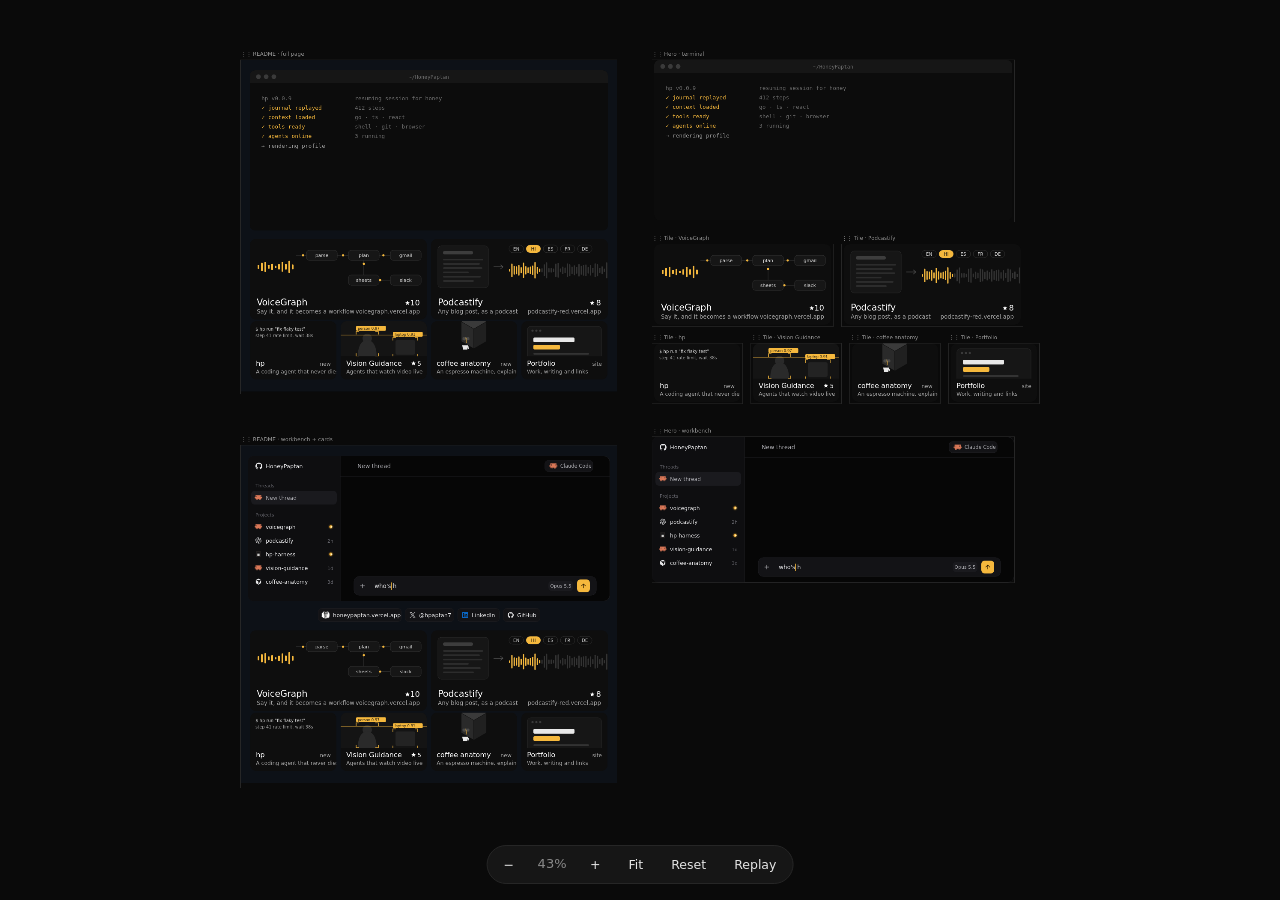
==== studio/canvas.html @ c6b755b9 "Add the profile studio and build scripts" ====
<!doctype html>
<html lang="en">
<head>
<meta charset="utf-8">
<meta name="viewport" content="width=device-width,initial-scale=1">
<title>Profile Studio</title>
<style>
:root{--bg:#0a0a0a;--fg:#e5e5e5;--soft:#8a8a8a;--edge:#262626;--ctl:#161616;--focus:#f5b83d}
html,body{margin:0;height:100%;background:var(--bg);color:var(--fg);font:13px/1.4 Geist,Inter,system-ui,sans-serif;overscroll-behavior-x:none;overflow:hidden}
#view{position:fixed;inset:0;overflow:hidden;cursor:default;touch-action:none;overscroll-behavior:none;outline:none}
#world{position:absolute;left:0;top:0;transform-origin:0 0;will-change:transform}
.item{position:absolute}
.bar{display:flex;align-items:center;gap:6px;height:28px}
.name{all:unset;cursor:default;color:var(--soft);font-size:12.5px;padding:2px 4px;border-radius:4px}
.name:hover,.name:focus-visible{color:var(--fg)}
.name:focus-visible,.grip:focus-visible,.tools button:focus-visible{outline:2px solid var(--focus);outline-offset:2px}
.copied{color:var(--focus);font-size:12px}
.grip{all:unset;cursor:default;color:var(--soft);width:18px;height:18px;display:grid;place-items:center;border-radius:4px;font-size:14px;letter-spacing:-2px}
.grip:hover{color:var(--fg);background:var(--ctl)}
.frame{outline:1px solid var(--edge);display:block}
.frame img{display:block}
.frame a{display:block;cursor:pointer}
.gh .row a{display:inline-block;cursor:pointer}
.gh .chips{line-height:0;margin:12px 0 0}
.gh .chips a{display:inline-block;cursor:pointer}
.gh .chips img{display:inline-block}
.gh{background:#0d1117;padding:24px 16px;box-sizing:border-box;font:14px/1.5 -apple-system,'Segoe UI',Helvetica,Arial,sans-serif;color:#e6edf3}
.gh p{text-align:center;margin:16px 0}
.gh a{color:#4493f8;text-decoration:underline}
.gh .row{display:flex;flex-wrap:wrap;justify-content:center;line-height:0}
.gh .row img{display:inline-block}
.tools{position:fixed;left:50%;bottom:16px;transform:translateX(-50%);display:flex;gap:4px;align-items:center;background:var(--ctl);border:1px solid var(--edge);border-radius:999px;padding:4px}
.tools button{all:unset;cursor:default;padding:6px 12px;border-radius:999px;color:var(--fg);font-size:12.5px}
.tools button:hover{background:#222}
.tools output{min-width:44px;text-align:center;color:var(--soft);font-variant-numeric:tabular-nums}
.sr{position:absolute;width:1px;height:1px;overflow:hidden;clip:rect(0 0 0 0)}
.fallback{user-select:text;cursor:text;color:var(--fg);background:var(--ctl);padding:2px 6px;border-radius:4px}
</style>
</head>
<body>
<div id="view" tabindex="0" aria-label="Profile canvas. Drag empty space or use arrow keys to pan, plus and minus to zoom, F to fit, 0 to reset.">
  <div id="world"></div>
</div>
<div class="tools" role="toolbar" aria-label="Canvas controls">
  <button id="zout" aria-label="Zoom out">−</button><output id="zval">100%</output><button id="zin" aria-label="Zoom in">+</button>
  <button id="fit">Fit</button><button id="reset">Reset</button><button id="replay">Replay</button>
</div>
<p id="hint" class="sr">Press arrow keys to move this item. Hold Shift for bigger steps.</p>
<div id="live" class="sr" aria-live="polite"></div>
<script src="icons.js"></script>
<script src="metrics.js"></script>
<script src="profile.js"></script>
<script>
const P = window.Profile;
const svgUrl = (s) => URL.createObjectURL(new Blob([s], { type: 'image/svg+xml' }));

const ASSETS = {};
function buildAssets() {
  Object.values(ASSETS).forEach(URL.revokeObjectURL);
  ASSETS.hero = svgUrl(P.hero());
  ASSETS.workbench = svgUrl(P.workbench());
  P.CONFIG.tiles.forEach((it) => (ASSETS[it.id] = svgUrl(P.tile(it))));
  P.CONFIG.links.forEach((l) => (ASSETS[P.chipFile(l)] = svgUrl(P.linkChip(l))));
}

function imgPreview(key, w, h, href) {
  const img = () => `<img src="${ASSETS[key]}" width="${w}" height="${h}" alt="">`;
  return href ? () => `<a href="${href}" target="_blank" rel="noopener">${img()}</a>` : img;
}

const ext = (href, inner, cls = '') => `<a href="${href}" target="_blank" rel="noopener"${cls}>${inner}</a>`;

function readmePreview(heroKey, withChips) {
  return () => {
    const c = P.CONFIG;
    const hero = heroKey === 'workbench' ? ext(c.home, `<img src="${ASSETS.workbench}" width="846" alt="">`) : `<img src="${ASSETS.hero}" width="846" alt="">`;
    const chips = withChips ? `<p class="chips">${c.links.map((l) => ext(l[1], `<img src="${ASSETS[P.chipFile(l)]}" height="40" alt="${l[0]}">`)).join('')}</p>` : '';
    const tiles = c.tiles.map((it) => ext(it.href, `<img src="${ASSETS[it.id]}" width="${P.SIZES[it.size].w}" alt="">`)).join('');
    return `<div class="gh" style="width:878px">${hero}${chips}<div class="row" style="margin-top:16px">${tiles}</div></div>`;
  };
}

const TILE_X = 960, TILE_Y = 430;
const REGISTRY = [
  { id: 'readme', name: 'README · full page', w: 878, h: 780, x: 0, y: 0, render: readmePreview('hero', false) },
  { id: 'readme-workbench', name: 'README · workbench + cards', w: 878, h: 800, x: 0, y: 900, render: readmePreview('workbench', true) },
  { id: 'hero', name: 'Hero · terminal', w: 846, h: 378, x: TILE_X, y: 0, render: imgPreview('hero', 846, 378) },
  { id: 'hero-workbench', name: 'Hero · workbench', w: 846, h: 340, x: TILE_X, y: 880, render: imgPreview('workbench', 846, 340, P.CONFIG.home) },
  ...P.CONFIG.tiles.map((it, i) => {
    const s = P.SIZES[it.size], bigCount = P.CONFIG.tiles.filter((t) => t.size === 'big').length;
    const x = it.size === 'big' ? TILE_X + i * 443 : TILE_X + (i - bigCount) * 231;
    const y = it.size === 'big' ? TILE_Y : TILE_Y + 232;
    return { id: `tile-${it.id}`, name: `Tile · ${it.name}`, w: s.w, h: s.h, x, y, render: imgPreview(it.id, s.w, s.h, it.href) };
  }),
];

const KEY = 'honey-profile-studio:canvas';
const VERSION = 1;
const LIM = { pos: 20000, zMin: 0.1, zMax: 4 };
const finite = (n, lim) => typeof n === 'number' && Number.isFinite(n) && Math.abs(n) <= lim;
const clampZ = (z) => Math.min(LIM.zMax, Math.max(LIM.zMin, z));

function load() {
  try {
    const raw = localStorage.getItem(KEY);
    if (!raw || raw.length > 20000) return null;
    const d = JSON.parse(raw);
    if (!d || d.v !== VERSION) return null;
    const cam = d.cam && finite(d.cam.x, LIM.pos * 4) && finite(d.cam.y, LIM.pos * 4) && finite(d.cam.z, LIM.zMax) && d.cam.z >= LIM.zMin ? d.cam : null;
    const pos = {};
    for (const it of REGISTRY) {
      const p = d.pos && d.pos[it.id];
      if (Array.isArray(p) && finite(p[0], LIM.pos) && finite(p[1], LIM.pos)) pos[it.id] = [p[0], p[1]];
    }
    return { cam, pos };
  } catch { return null; }
}

const saved = load();
const cam = saved?.cam ? { ...saved.cam } : { x: 40, y: 40, z: 1 };
const pos = Object.fromEntries(REGISTRY.map((it) => [it.id, saved?.pos[it.id] ?? [it.x, it.y]]));

let saveTimer = 0;
function save() {
  clearTimeout(saveTimer);
  saveTimer = setTimeout(flush, 300);
}
function flush() {
  clearTimeout(saveTimer);
  try { localStorage.setItem(KEY, JSON.stringify({ v: VERSION, cam, pos })); } catch {}
}

const view = document.getElementById('view');
const world = document.getElementById('world');
const zval = document.getElementById('zval');
const live = document.getElementById('live');
const nodes = {};

let frame = 0;
function paint() {
  if (frame) return;
  frame = requestAnimationFrame(() => {
    frame = 0;
    world.style.transform = `translate(${cam.x}px,${cam.y}px) scale(${cam.z})`;
    zval.textContent = `${Math.round(cam.z * 100)}%`;
  });
}

function placeItem(id) {
  const [x, y] = pos[id];
  nodes[id].style.transform = `translate(${x}px,${y - 28}px)`;
}

function mount() {
  buildAssets();
  for (const it of REGISTRY) {
    const el = document.createElement('div');
    el.className = 'item';
    el.dataset.id = it.id;
    el.innerHTML = `<div class="bar"><button class="grip" aria-label="Move ${it.name}" aria-describedby="hint">⋮⋮</button><button class="name" title="Click to copy name">${it.name}</button><span class="copied" hidden>Copied</span></div><div class="frame" style="width:${it.w}px;min-height:${it.h}px">${it.render()}</div>`;
    world.appendChild(el);
    nodes[it.id] = el;
    placeItem(it.id);
    wireItem(it, el);
  }
}

function replay() {
  buildAssets();
  for (const it of REGISTRY) nodes[it.id].querySelector('.frame').innerHTML = it.render();
}

async function copyName(it, el) {
  const flag = el.querySelector('.copied');
  try {
    if (!navigator.clipboard) throw new Error('no clipboard');
    await navigator.clipboard.writeText(it.name);
    flag.hidden = false;
    live.textContent = `Copied ${it.name}`;
    setTimeout(() => (flag.hidden = true), 1200);
  } catch {
    flag.hidden = false;
    flag.className = 'fallback';
    flag.textContent = it.name;
    const r = document.createRange();
    r.selectNodeContents(flag);
    getSelection().removeAllRanges();
    getSelection().addRange(r);
  }
}

let panned = false;
function wireItem(it, el) {
  const grip = el.querySelector('.grip');
  const name = el.querySelector('.name');
  name.addEventListener('click', (e) => { if (panned) { e.preventDefault(); return; } copyName(it, el); });
  grip.addEventListener('keydown', (e) => {
    const step = e.shiftKey ? 50 : 10;
    const d = { ArrowLeft: [-step, 0], ArrowRight: [step, 0], ArrowUp: [0, -step], ArrowDown: [0, step] }[e.key];
    if (!d) return;
    e.preventDefault();
    e.stopPropagation();
    pos[it.id] = [pos[it.id][0] + d[0], pos[it.id][1] + d[1]].map((v) => Math.max(-LIM.pos, Math.min(LIM.pos, v)));
    placeItem(it.id);
    save();
  });
  grip.addEventListener('pointerdown', (e) => {
    if (e.button !== 0 || spaceHeld || pointers.size) return;
    e.stopPropagation();
    grip.setPointerCapture(e.pointerId);
    const start = [e.clientX, e.clientY], from = [...pos[it.id]];
    const move = (ev) => {
      pos[it.id] = [from[0] + (ev.clientX - start[0]) / cam.z, from[1] + (ev.clientY - start[1]) / cam.z].map((v) => Math.max(-LIM.pos, Math.min(LIM.pos, v)));
      placeItem(it.id);
    };
    const end = () => {
      grip.removeEventListener('pointermove', move);
      grip.removeEventListener('pointerup', end);
      grip.removeEventListener('pointercancel', end);
      grip.removeEventListener('lostpointercapture', end);
      save();
    };
    grip.addEventListener('pointermove', move);
    grip.addEventListener('pointerup', end);
    grip.addEventListener('pointercancel', end);
    grip.addEventListener('lostpointercapture', end);
  });
}

function zoomAt(sx, sy, z) {
  const nz = clampZ(z);
  cam.x = sx - ((sx - cam.x) * nz) / cam.z;
  cam.y = sy - ((sy - cam.y) * nz) / cam.z;
  cam.z = nz;
  paint();
  save();
}
const zoomCenter = (f) => zoomAt(view.clientWidth / 2, view.clientHeight / 2, cam.z * f);

function bounds() {
  let x0 = Infinity, y0 = Infinity, x1 = -Infinity, y1 = -Infinity;
  for (const it of REGISTRY) {
    const el = nodes[it.id], [x, y] = pos[it.id];
    x0 = Math.min(x0, x); y0 = Math.min(y0, y - 28);
    x1 = Math.max(x1, x + el.offsetWidth); y1 = Math.max(y1, y - 28 + el.offsetHeight);
  }
  return { x0, y0, x1, y1 };
}
function fitAll() {
  const b = bounds(), pad = 48, W = view.clientWidth, H = view.clientHeight - 64;
  const z = clampZ(Math.min((W - pad * 2) / (b.x1 - b.x0), (H - pad * 2) / (b.y1 - b.y0)));
  cam.z = z;
  cam.x = (W - (b.x1 - b.x0) * z) / 2 - b.x0 * z;
  cam.y = (H - (b.y1 - b.y0) * z) / 2 - b.y0 * z;
  paint();
  save();
}
function resetCam() { cam.x = 40; cam.y = 40; cam.z = 1; paint(); save(); }

let spaceHeld = false;
const editable = (el) => el && (el.isContentEditable || /^(INPUT|TEXTAREA|SELECT|BUTTON)$/.test(el.tagName));
addEventListener('keydown', (e) => {
  if (e.code === 'Space' && !editable(document.activeElement)) { spaceHeld = true; e.preventDefault(); }
});
addEventListener('keyup', (e) => { if (e.code === 'Space') spaceHeld = false; });
const clearHeld = () => { spaceHeld = false; endPan(); };
addEventListener('blur', clearHeld);
document.addEventListener('visibilitychange', () => { if (document.hidden) { clearHeld(); flush(); } });
addEventListener('pagehide', flush);

view.addEventListener('keydown', (e) => {
  if (e.target !== view) return;
  const k = e.key, s = e.shiftKey ? 200 : 60;
  const pan = { ArrowLeft: [s, 0], ArrowRight: [-s, 0], ArrowUp: [0, s], ArrowDown: [0, -s] }[k];
  if (pan) { cam.x += pan[0]; cam.y += pan[1]; paint(); save(); e.preventDefault(); }
  else if (k === '+' || k === '=') zoomCenter(1.2);
  else if (k === '-') zoomCenter(1 / 1.2);
  else if (k === '0') resetCam();
  else if (k === 'f' || k === 'F') fitAll();
});

const pointers = new Map();
let pan = null, pinch = null;
function endPan() {
  if (pan) { try { view.releasePointerCapture(pan.id); } catch {} pan = null; save(); }
  pinch = null;
  pointers.clear();
  setTimeout(() => (panned = false), 0);
}
const empty = (t) => t === view || t === world || t.classList?.contains('item');

view.addEventListener('pointerdown', (e) => {
  pointers.set(e.pointerId, [e.clientX, e.clientY]);
  if (pointers.size === 2) {
    const [a, b] = [...pointers.values()];
    pinch = { d: Math.hypot(a[0] - b[0], a[1] - b[1]), mx: (a[0] + b[0]) / 2, my: (a[1] + b[1]) / 2 };
    pan = null;
    return;
  }
  const explicit = e.button === 1 || (e.button === 0 && spaceHeld);
  if (explicit || (e.button === 0 && empty(e.target))) {
    if (e.button === 1 || explicit) e.preventDefault();
    pan = { id: e.pointerId, x: e.clientX, y: e.clientY, moved: false };
    view.setPointerCapture(e.pointerId);
    if (empty(e.target)) view.focus({ preventScroll: true });
  }
});
view.addEventListener('pointermove', (e) => {
  if (!pointers.has(e.pointerId)) return;
  pointers.set(e.pointerId, [e.clientX, e.clientY]);
  if (pinch && pointers.size === 2) {
    const [a, b] = [...pointers.values()];
    const d = Math.hypot(a[0] - b[0], a[1] - b[1]), mx = (a[0] + b[0]) / 2, my = (a[1] + b[1]) / 2;
    cam.x += mx - pinch.mx; cam.y += my - pinch.my;
    zoomAt(mx, my, cam.z * (d / pinch.d));
    pinch = { d, mx, my };
    panned = true;
    return;
  }
  if (!pan || e.pointerId !== pan.id) return;
  const dx = e.clientX - pan.x, dy = e.clientY - pan.y;
  if (Math.abs(dx) + Math.abs(dy) > 2) { pan.moved = true; panned = true; }
  cam.x += dx; cam.y += dy; pan.x = e.clientX; pan.y = e.clientY;
  paint();
});
const up = (e) => {
  pointers.delete(e.pointerId);
  if (pinch && pointers.size < 2) pinch = null;
  if (pan && e.pointerId === pan.id) { try { view.releasePointerCapture(pan.id); } catch {} pan = null; save(); setTimeout(() => (panned = false), 0); }
  if (!pointers.size && pinch === null && !pan) setTimeout(() => (panned = false), 0);
};
view.addEventListener('pointerup', up);
view.addEventListener('pointercancel', up);
view.addEventListener('lostpointercapture', (e) => { if (pan && e.pointerId === pan.id) up(e); });
view.addEventListener('auxclick', (e) => { if (e.button === 1) e.preventDefault(); });
view.addEventListener('click', (e) => { if (panned) { e.preventDefault(); e.stopPropagation(); } }, true);

view.addEventListener('wheel', (e) => {
  e.preventDefault();
  const r = view.getBoundingClientRect();
  if (e.ctrlKey || e.metaKey) {
    const scale = e.deltaMode === 1 ? 0.05 : 0.0025;
    zoomAt(e.clientX - r.left, e.clientY - r.top, cam.z * Math.exp(-e.deltaY * scale));
    return;
  }
  const k = e.deltaMode === 1 ? 16 : 1;
  cam.x -= e.deltaX * k; cam.y -= e.deltaY * k;
  paint();
  save();
}, { passive: false });

view.addEventListener('focusin', (e) => {
  const item = e.target.closest?.('.item');
  if (!item) return;
  const r = item.getBoundingClientRect(), W = view.clientWidth, H = view.clientHeight;
  if (r.right < 0 || r.left > W || r.bottom < 0 || r.top > H) {
    cam.x += W / 2 - (r.left + r.width / 2); cam.y += H / 2 - (r.top + r.height / 2); paint(); save();
  }
});

document.getElementById('zin').onclick = () => zoomCenter(1.2);
document.getElementById('zout').onclick = () => zoomCenter(1 / 1.2);
document.getElementById('fit').onclick = fitAll;
document.getElementById('reset').onclick = resetCam;
document.getElementById('replay').onclick = replay;

mount();
paint();
if (!saved?.cam) requestAnimationFrame(() => requestAnimationFrame(fitAll));
</script>
</body>
</html>
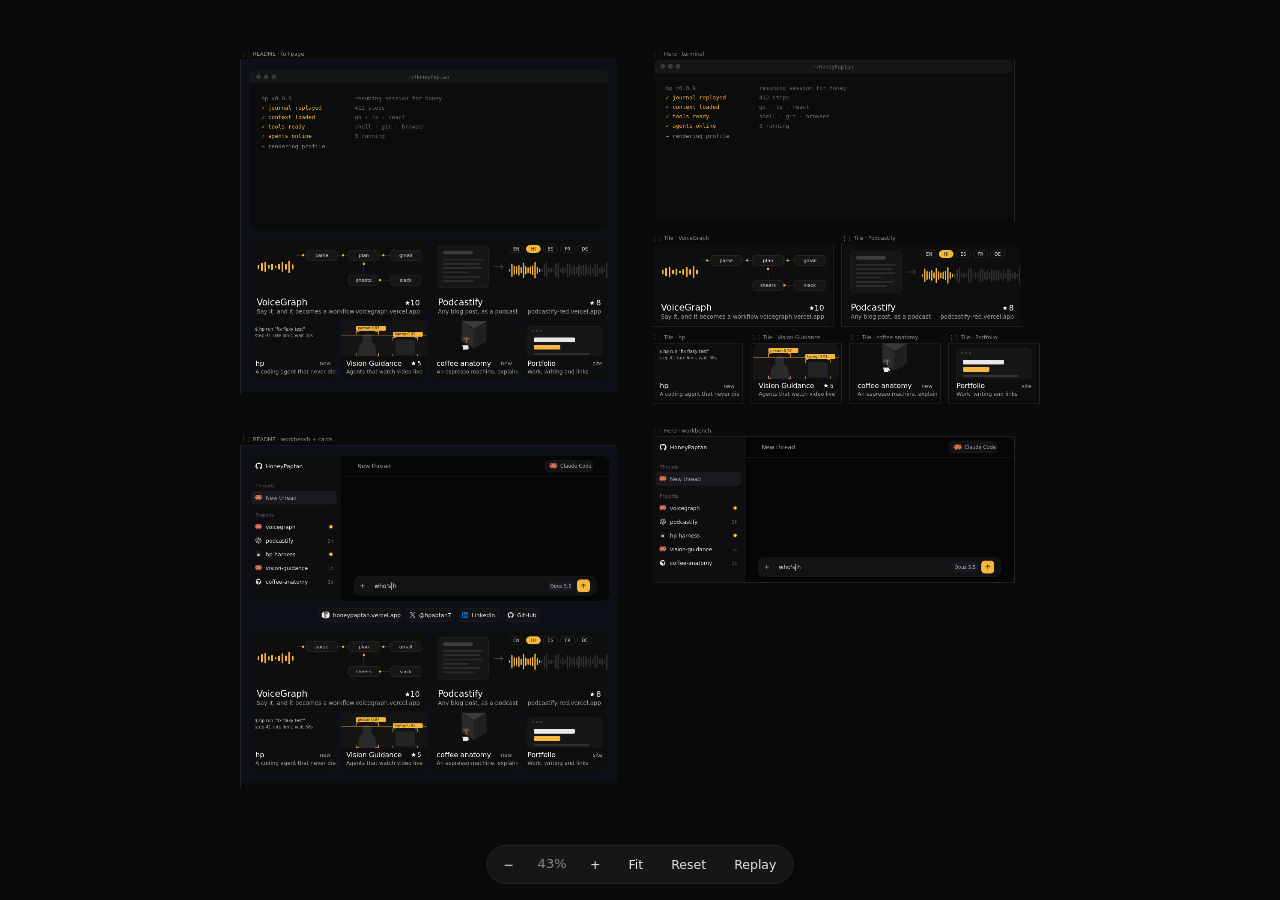
==== commit d8239cb7: "Size project tiles by row share so they stay two and four across on GitHub" ====
--- a/studio/canvas.html
+++ b/studio/canvas.html
@@ -75,7 +75,7 @@
     const c = P.CONFIG;
     const hero = heroKey === 'workbench' ? ext(c.home, `<img src="${ASSETS.workbench}" width="846" alt="">`) : `<img src="${ASSETS.hero}" width="846" alt="">`;
     const chips = withChips ? `<p class="chips">${c.links.map((l) => ext(l[1], `<img src="${ASSETS[P.chipFile(l)]}" height="40" alt="${l[0]}">`)).join('')}</p>` : '';
-    const tiles = c.tiles.map((it) => ext(it.href, `<img src="${ASSETS[it.id]}" width="${P.SIZES[it.size].w}" alt="">`)).join('');
+    const tiles = c.tiles.map((it) => ext(it.href, `<img src="${ASSETS[it.id]}" style="width:100%;display:block" alt="">`, ` style="width:${it.size === 'big' ? '50%' : '25%'}"`)).join('');
     return `<div class="gh" style="width:878px">${hero}${chips}<div class="row" style="margin-top:16px">${tiles}</div></div>`;
   };
 }
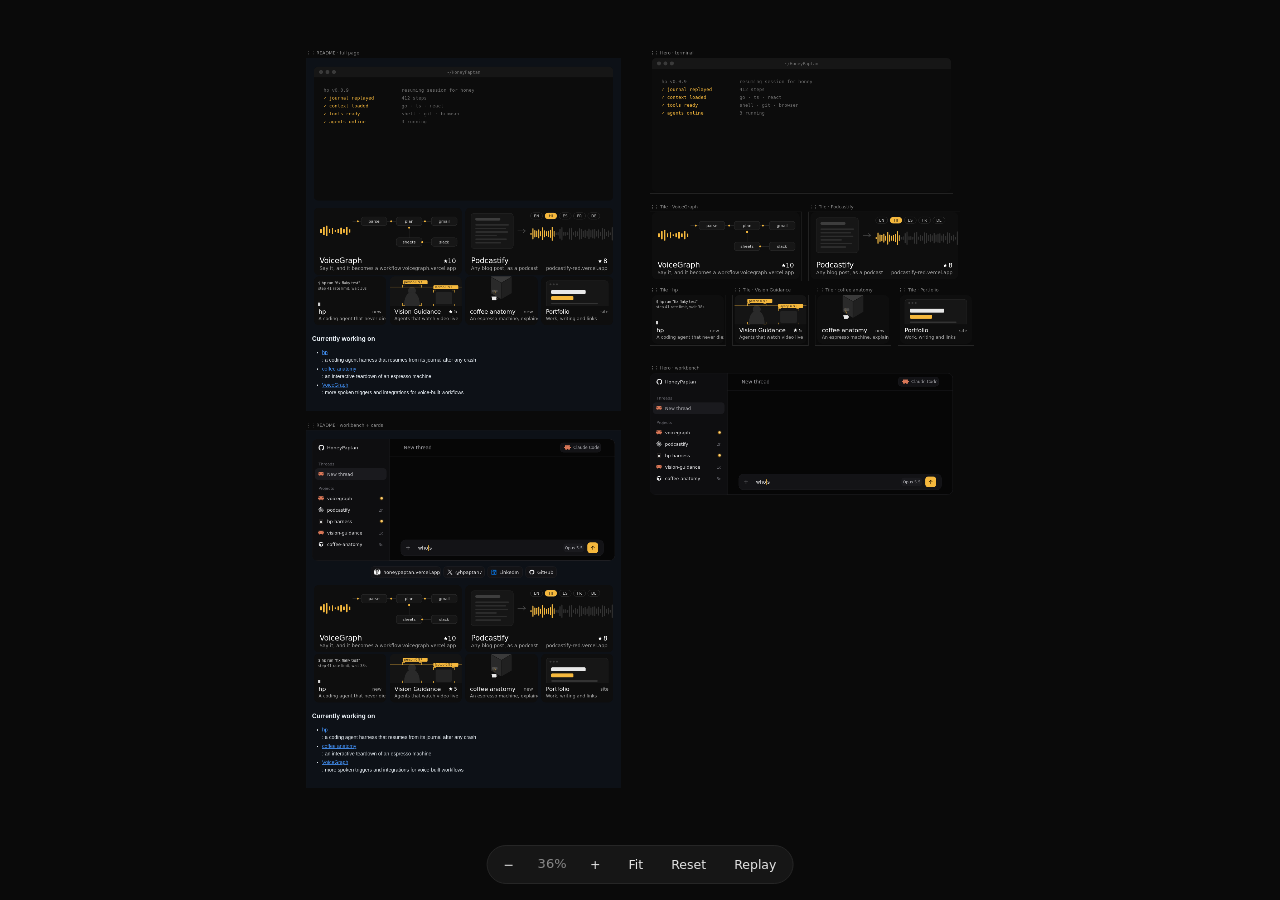
==== commit 2b780297: "Show the Currently working on section in the canvas README previews Co-Authored-By: Claude Opus 5.5 " ====
--- a/studio/canvas.html
+++ b/studio/canvas.html
@@ -29,6 +29,9 @@
 .gh a{color:#4493f8;text-decoration:underline}
 .gh .row{display:flex;flex-wrap:wrap;justify-content:center;line-height:0}
 .gh .row img{display:inline-block}
+.gh h3{font-size:1.25em;font-weight:600;line-height:1.25;margin:24px 0 16px}
+.gh ul{margin:0 0 16px;padding-left:2em}
+.gh li+li{margin-top:.25em}
 .tools{position:fixed;left:50%;bottom:16px;transform:translateX(-50%);display:flex;gap:4px;align-items:center;background:var(--ctl);border:1px solid var(--edge);border-radius:999px;padding:4px}
 .tools button{all:unset;cursor:default;padding:6px 12px;border-radius:999px;color:var(--fg);font-size:12.5px}
 .tools button:hover{background:#222}
@@ -76,14 +79,15 @@
     const hero = heroKey === 'workbench' ? ext(c.home, `<img src="${ASSETS.workbench}" width="846" alt="">`) : `<img src="${ASSETS.hero}" width="846" alt="">`;
     const chips = withChips ? `<p class="chips">${c.links.map((l) => ext(l[1], `<img src="${ASSETS[P.chipFile(l)]}" height="40" alt="${l[0]}">`)).join('')}</p>` : '';
     const tiles = c.tiles.map((it) => ext(it.href, `<img src="${ASSETS[it.id]}" style="width:100%;display:block" alt="">`, ` style="width:${it.size === 'big' ? '50%' : '25%'}"`)).join('');
-    return `<div class="gh" style="width:878px">${hero}${chips}<div class="row" style="margin-top:16px">${tiles}</div></div>`;
+    const working = `<h3>Currently working on</h3><ul>${c.working.map(([name, href, what]) => `<li>${ext(href, name)}: ${what}</li>`).join('')}</ul>`;
+    return `<div class="gh" style="width:878px">${hero}${chips}<div class="row" style="margin-top:16px">${tiles}</div>${working}</div>`;
   };
 }
 
 const TILE_X = 960, TILE_Y = 430;
 const REGISTRY = [
-  { id: 'readme', name: 'README · full page', w: 878, h: 780, x: 0, y: 0, render: readmePreview('hero', false) },
-  { id: 'readme-workbench', name: 'README · workbench + cards', w: 878, h: 800, x: 0, y: 900, render: readmePreview('workbench', true) },
+  { id: 'readme', name: 'README · full page', w: 878, h: 920, x: 0, y: 0, render: readmePreview('hero', false) },
+  { id: 'readme-workbench', name: 'README · workbench + cards', w: 878, h: 940, x: 0, y: 1040, render: readmePreview('workbench', true) },
   { id: 'hero', name: 'Hero · terminal', w: 846, h: 378, x: TILE_X, y: 0, render: imgPreview('hero', 846, 378) },
   { id: 'hero-workbench', name: 'Hero · workbench', w: 846, h: 340, x: TILE_X, y: 880, render: imgPreview('workbench', 846, 340, P.CONFIG.home) },
   ...P.CONFIG.tiles.map((it, i) => {
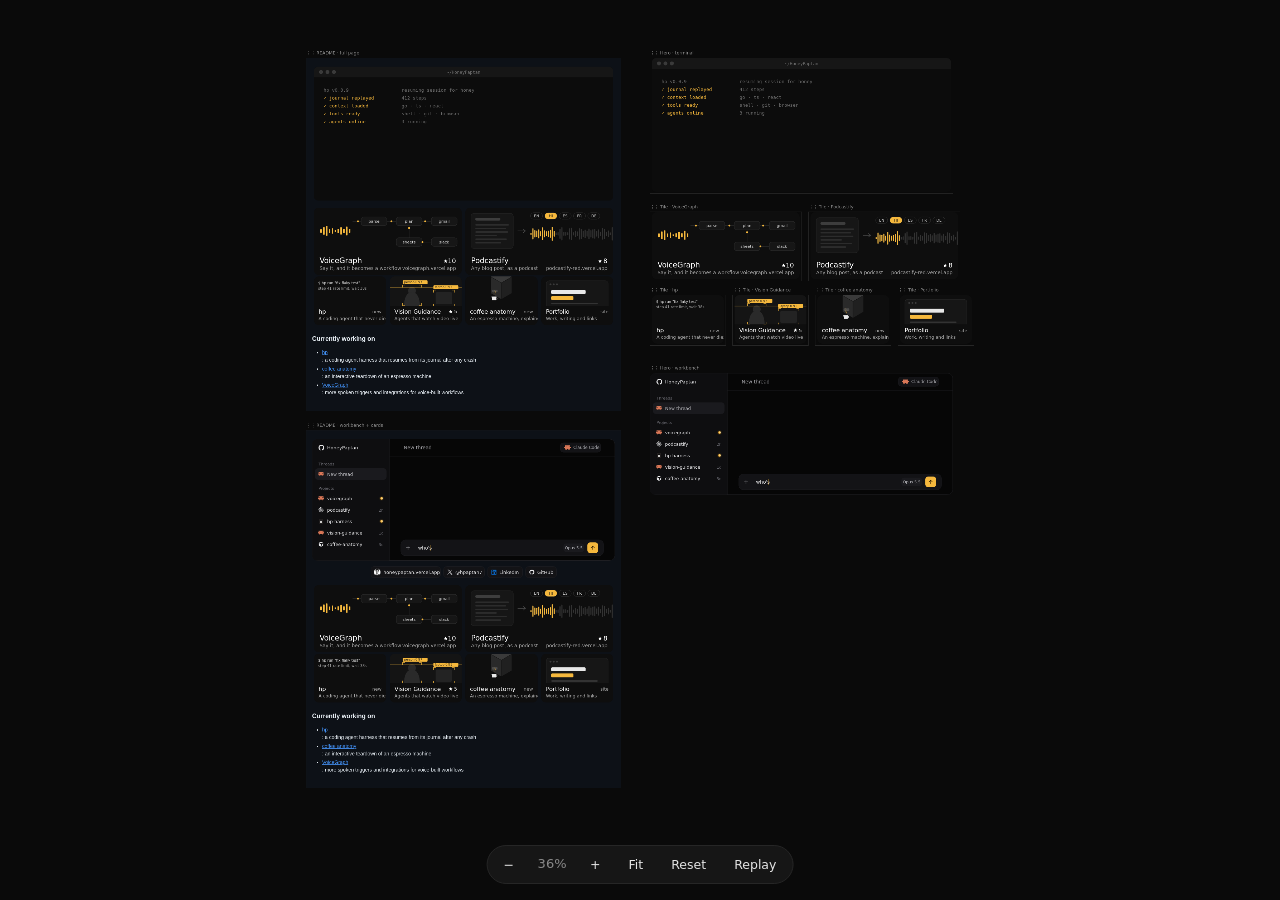
==== commit e089b217: "Bump the canvas layout version so saved layouts pick up the new preview positions Co-Authored-By: Cl" ====
--- a/studio/canvas.html
+++ b/studio/canvas.html
@@ -99,7 +99,7 @@
 ];
 
 const KEY = 'honey-profile-studio:canvas';
-const VERSION = 1;
+const VERSION = 2;
 const LIM = { pos: 20000, zMin: 0.1, zMax: 4 };
 const finite = (n, lim) => typeof n === 'number' && Number.isFinite(n) && Math.abs(n) <= lim;
 const clampZ = (z) => Math.min(LIM.zMax, Math.max(LIM.zMin, z));
